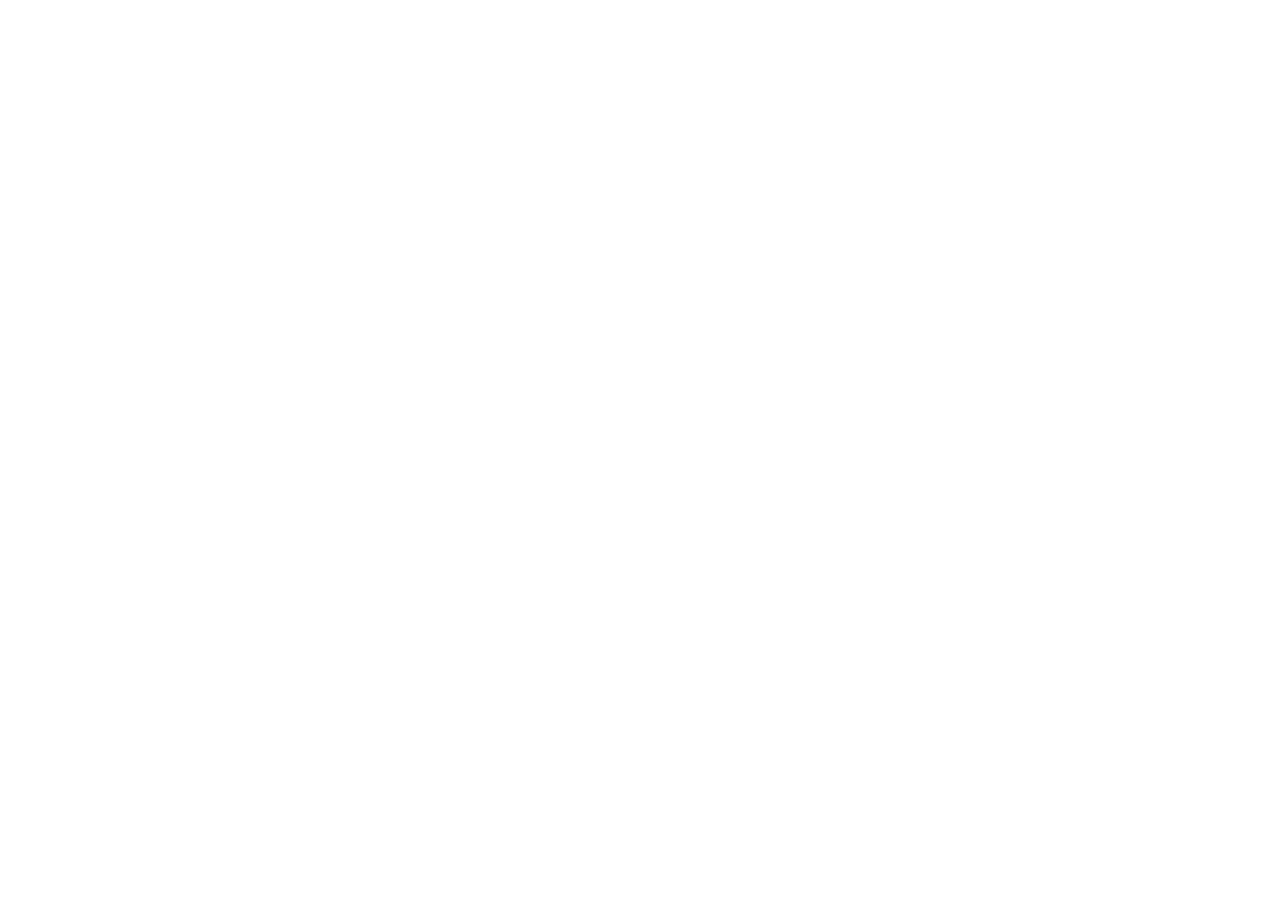
==== index.html @ f3b804c5 "done" ====
<!DOCTYPE html>
<html lang="en">
<head>
    <script
      src="https://code.jquery.com/jquery-3.7.1.js"
      integrity="sha256-eKhayi8LEQwp4NKxN+CfCh+3qOVUtJn3QNZ0TciWLP4="
      crossorigin="anonymous"
    ></script>
    <meta charset="UTF-8">
    <meta name="viewport" content="width=device-width, initial-scale=1.0">
    <link rel="stylesheet" href="style.css">
    <title>Calculator</title>
</head>
<body>

    
    


<script src="main.js"></script>
</body>
</html>
---- style.css ----
*{
    background-image:;
}
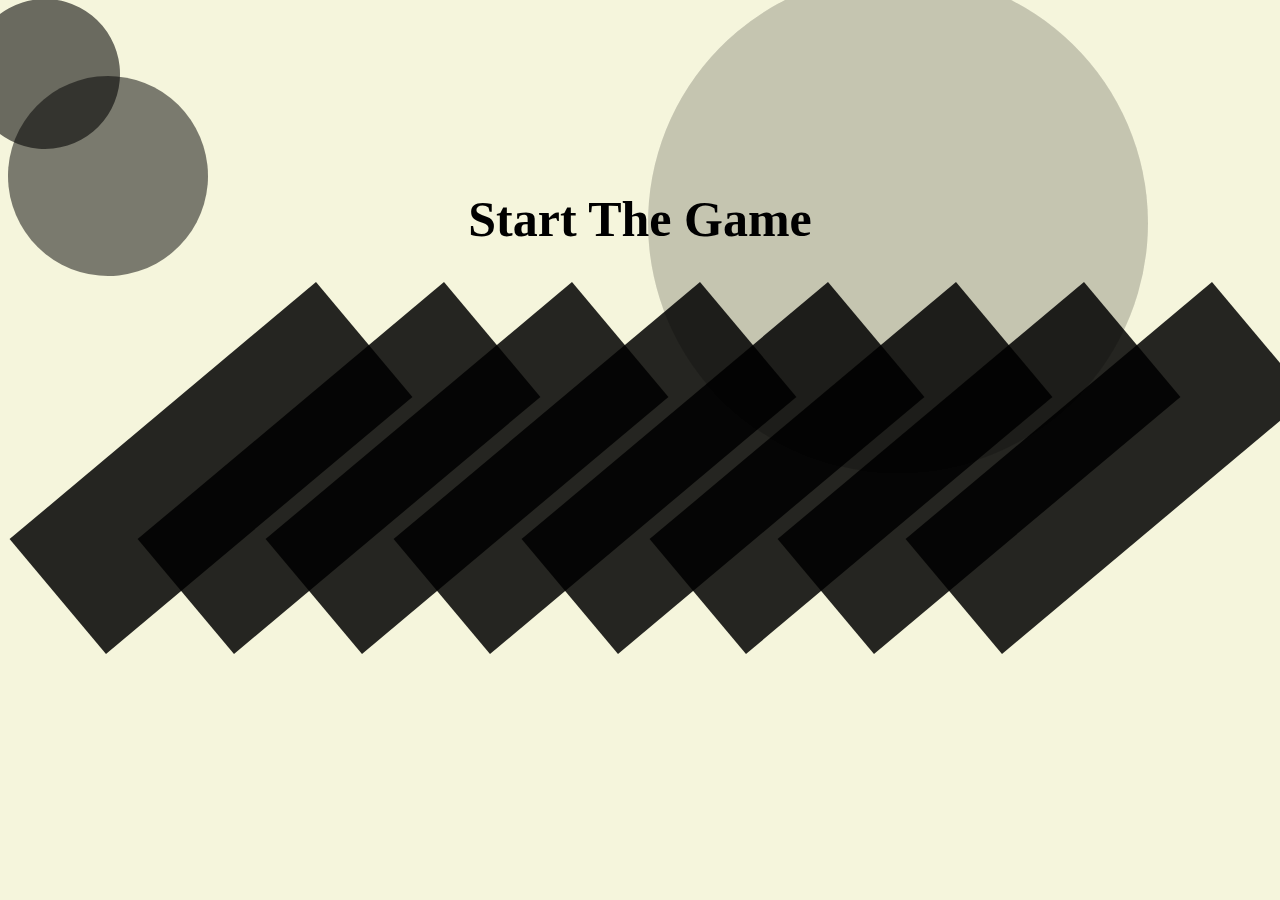
==== commit 886bc58a: "done" ====
--- a/index.html
+++ b/index.html
@@ -1,22 +1,37 @@
 <!DOCTYPE html>
 <html lang="en">
 <head>
-    <script
-      src="https://code.jquery.com/jquery-3.7.1.js"
-      integrity="sha256-eKhayi8LEQwp4NKxN+CfCh+3qOVUtJn3QNZ0TciWLP4="
-      crossorigin="anonymous"
-    ></script>
+    <script src='https://code.jquery.com/jquery-2.2.4.js'></script>
+   
     <meta charset="UTF-8">
     <meta name="viewport" content="width=device-width, initial-scale=1.0">
     <link rel="stylesheet" href="style.css">
-    <title>Calculator</title>
+    <title>Guess The Images</title>
 </head>
 <body>
+    <h2 id="start"><a href='index1.html'>Start The Game</a> </h2>
+    
+    <div class="black"></div>
+    <div class="black1"></div>
+    <div class="black2"></div>
+    <div class="black3"></div>
+    <div class="black6"></div>
+    <div class="black7"></div>
+    <div class="black8"></div>
+    <div class="black9"></div>
 
-    
+    <div class="black4"></div>
+    <div class="black5"></div>
+    <div class="black4"></div>
+    <div class="white"></div>
+   
+
+
+
     
 
 
 <script src="main.js"></script>
+
 </body>
 </html>--- a/style.css
+++ b/style.css
@@ -1,3 +1,74 @@
 *{
-    background-image:;
+    
+background-color: beige; }
+h2 a{
+    color:black;
+    font-size: 50px;
+    cursor: pointer;
+    
+    text-decoration: none;
+   
+}
+h2{
+  text-align: center;
+  margin-top: 15%;
+
+}
+div{
+  position:absolute;
+  width:150px;
+  height:400px;
+  background-color: black;
+  transform:rotate(50deg);
+  opacity: 0.85;
+}
+
+.black1{
+  margin-left: 10%;
+}
+.black2{
+  margin-left: 20%;
+}
+.black3{
+  margin-left: 30%;
+}
+.black{
+  margin-left: 40%;
+}
+.black6{
+  margin-left: 50%;
+}
+.black7{
+  margin-left: 60%;
+}
+.black8{
+  margin-left: 70%;
+}
+.black9{
+  margin-left: 80%;
+}
+.black4{
+  height: 500px;
+  opacity: 0.1;
+  margin-top: -23%;
+  margin-left: 50%;
+  border-radius: 50%;
+  width: 500px;
+}
+.black5{
+  opacity: 0.5;
+  margin-top: -15%;
+  margin-left: 0%;
+  border-radius: 50%;
+  width: 200px;
+  height: 200px;
+}
+.white{
+  opacity: 0.57;
+  margin-top: -21%;
+  margin-left: -3%;
+  border-radius: 50%;
+  width: 150px;
+  height: 150px;
+
 }